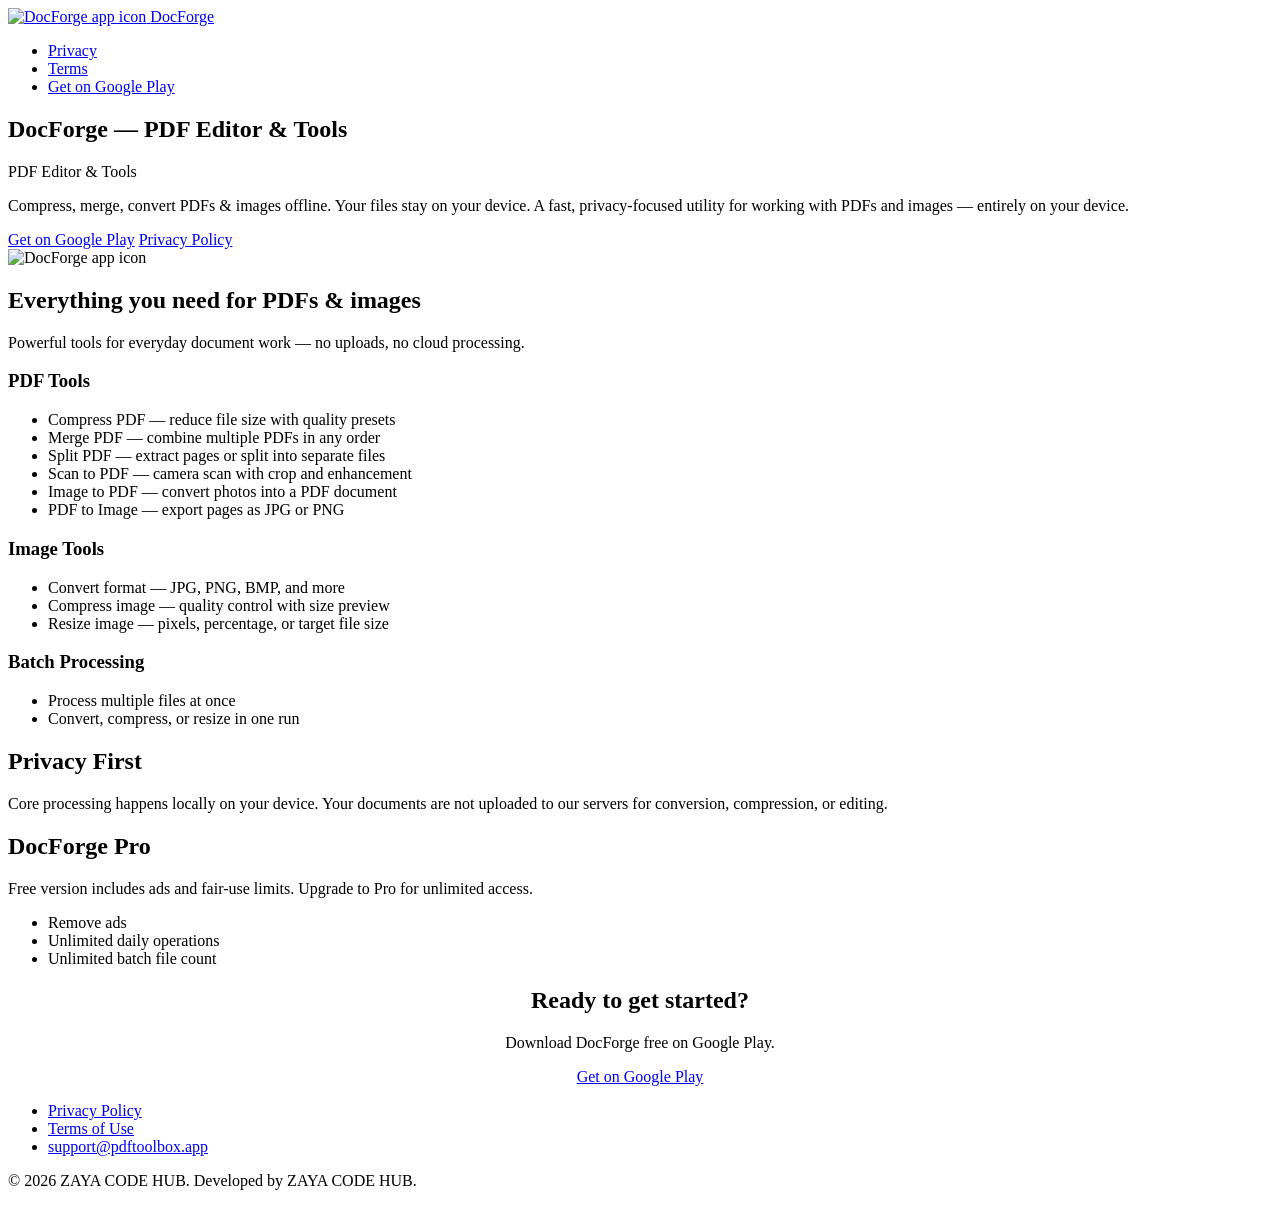
==== website/index.html @ a8a483e5 "Rebrand to DocForge and add production-ready release updates. Includes document processing pipeline," ====
<!DOCTYPE html>
<html lang="en">
<head>
  <meta charset="UTF-8">
  <meta name="viewport" content="width=device-width, initial-scale=1.0">
  <meta name="description" content="DocForge — PDF Editor &amp; Tools. Compress, merge, convert PDFs and images offline. Your files stay on your device.">
  <title>DocForge — PDF Editor &amp; Tools</title>
  <link rel="icon" type="image/png" href="/assets/app-icon.png">
  <link rel="stylesheet" href="/css/styles.css">
</head>
<body>
  <header class="site-header">
    <div class="container header-inner">
      <a href="/" class="brand">
        <img src="/assets/app-icon.png" alt="DocForge app icon" width="40" height="40">
        <span>DocForge</span>
      </a>
      <nav aria-label="Main navigation">
        <ul class="nav-links">
          <li class="nav-legal"><a href="/privacy">Privacy</a></li>
          <li class="nav-legal"><a href="/terms">Terms</a></li>
          <li>
            <a
              class="btn btn-primary"
              href="https://play.google.com/store/apps/details?id=com.pdftoolbox.pdf_image_toolbox"
              target="_blank"
              rel="noopener noreferrer"
            >Get on Google Play</a>
          </li>
        </ul>
      </nav>
    </div>
  </header>

  <main>
    <section class="hero">
      <div class="container hero-grid">
        <div class="hero-content">
          <h1>DocForge — PDF Editor &amp; Tools</h1>
          <p class="hero-tagline">PDF Editor &amp; Tools</p>
          <p class="hero-description">
            Compress, merge, convert PDFs &amp; images offline. Your files stay on your device.
            A fast, privacy-focused utility for working with PDFs and images — entirely on your device.
          </p>
          <div class="hero-actions">
            <a
              class="btn btn-primary"
              href="https://play.google.com/store/apps/details?id=com.pdftoolbox.pdf_image_toolbox"
              target="_blank"
              rel="noopener noreferrer"
            >Get on Google Play</a>
            <a class="btn btn-outline" href="/privacy">Privacy Policy</a>
          </div>
        </div>
        <div class="hero-visual">
          <img class="hero-icon" src="/assets/app-icon.png" alt="DocForge app icon" width="220" height="220">
        </div>
      </div>
    </section>

    <section id="features">
      <div class="container">
        <h2 class="section-title">Everything you need for PDFs &amp; images</h2>
        <p class="section-subtitle">
          Powerful tools for everyday document work — no uploads, no cloud processing.
        </p>
        <div class="features-grid">
          <article class="feature-card">
            <h3>PDF Tools</h3>
            <ul>
              <li>Compress PDF — reduce file size with quality presets</li>
              <li>Merge PDF — combine multiple PDFs in any order</li>
              <li>Split PDF — extract pages or split into separate files</li>
              <li>Scan to PDF — camera scan with crop and enhancement</li>
              <li>Image to PDF — convert photos into a PDF document</li>
              <li>PDF to Image — export pages as JPG or PNG</li>
            </ul>
          </article>
          <article class="feature-card">
            <h3>Image Tools</h3>
            <ul>
              <li>Convert format — JPG, PNG, BMP, and more</li>
              <li>Compress image — quality control with size preview</li>
              <li>Resize image — pixels, percentage, or target file size</li>
            </ul>
          </article>
          <article class="feature-card">
            <h3>Batch Processing</h3>
            <ul>
              <li>Process multiple files at once</li>
              <li>Convert, compress, or resize in one run</li>
            </ul>
          </article>
        </div>
      </div>
    </section>

    <section class="bg-light">
      <div class="container">
        <div class="privacy-callout">
          <h2>Privacy First</h2>
          <p>
            Core processing happens locally on your device. Your documents are not uploaded
            to our servers for conversion, compression, or editing.
          </p>
        </div>
      </div>
    </section>

    <section id="pro">
      <div class="container">
        <h2 class="section-title">DocForge Pro</h2>
        <p class="section-subtitle">
          Free version includes ads and fair-use limits. Upgrade to Pro for unlimited access.
        </p>
        <ul class="pro-list">
          <li>Remove ads</li>
          <li>Unlimited daily operations</li>
          <li>Unlimited batch file count</li>
        </ul>
      </div>
    </section>

    <section class="bg-light">
      <div class="container" style="text-align: center;">
        <h2 class="section-title">Ready to get started?</h2>
        <p class="section-subtitle">Download DocForge free on Google Play.</p>
        <a
          class="btn btn-primary"
          href="https://play.google.com/store/apps/details?id=com.pdftoolbox.pdf_image_toolbox"
          target="_blank"
          rel="noopener noreferrer"
        >Get on Google Play</a>
      </div>
    </section>
  </main>

  <footer class="site-footer">
    <div class="container footer-inner">
      <ul class="footer-links">
        <li><a href="/privacy">Privacy Policy</a></li>
        <li><a href="/terms">Terms of Use</a></li>
        <li><a href="mailto:support@pdftoolbox.app">support@pdftoolbox.app</a></li>
      </ul>
      <p class="footer-copy">© 2026 ZAYA CODE HUB. Developed by ZAYA CODE HUB.</p>
    </div>
  </footer>
</body>
</html>
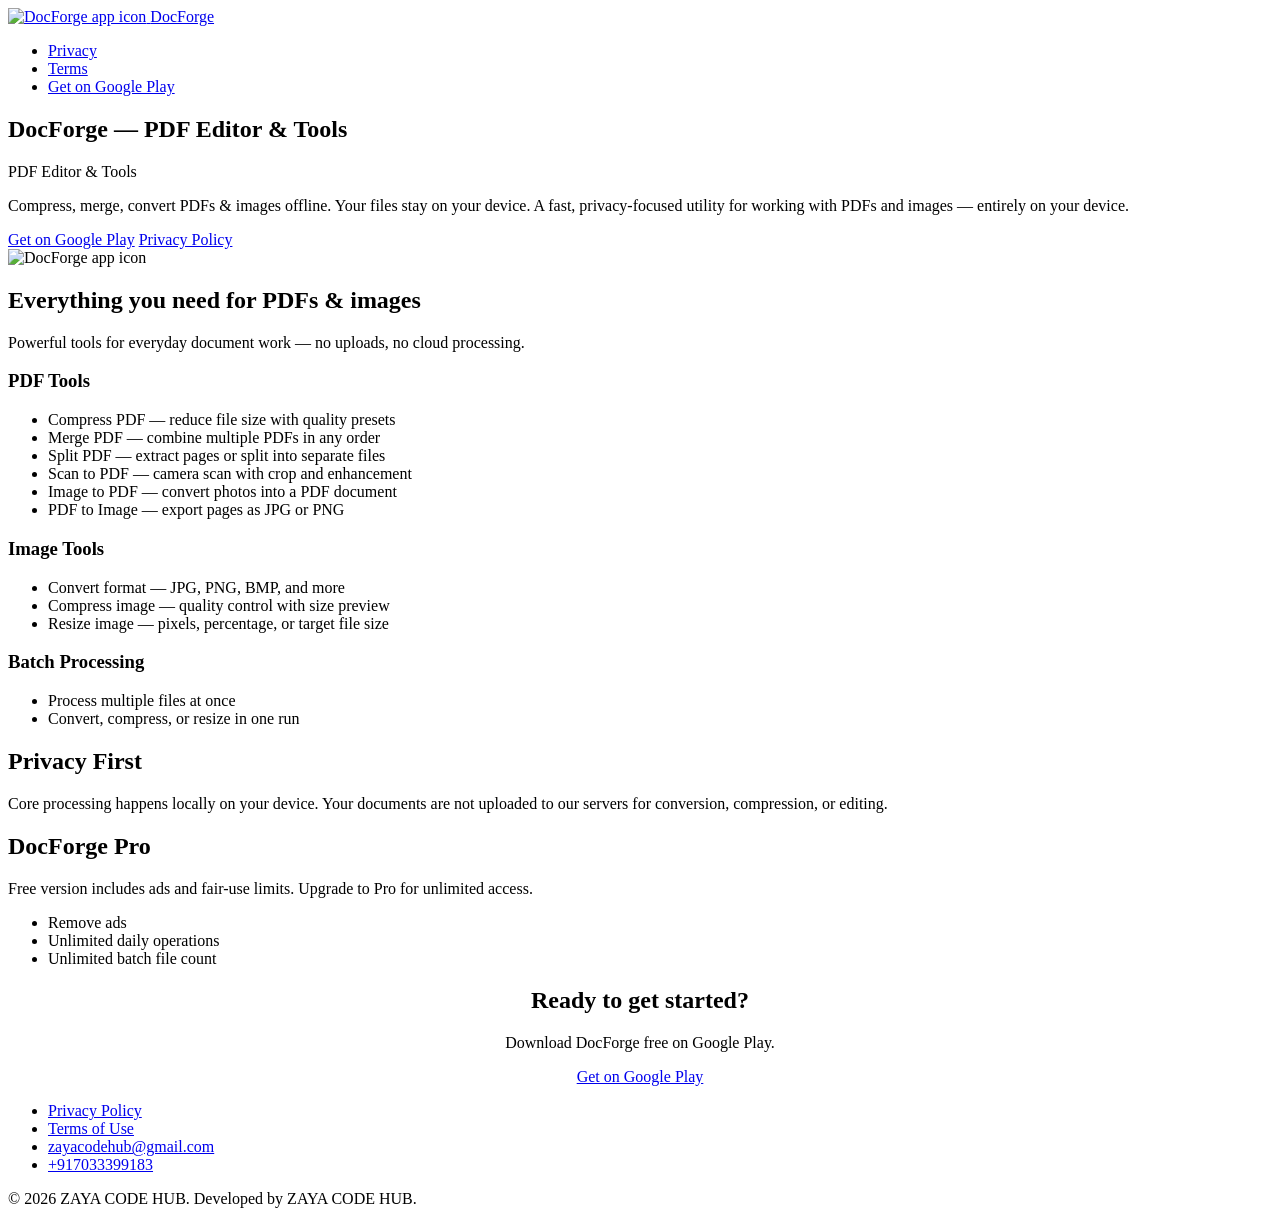
==== commit 6edcc009: "Update support contact to zayacodehub@gmail.com and phone number. Updates app constants, settings, p" ====
--- a/website/index.html
+++ b/website/index.html
@@ -140,7 +140,8 @@
       <ul class="footer-links">
         <li><a href="/privacy">Privacy Policy</a></li>
         <li><a href="/terms">Terms of Use</a></li>
-        <li><a href="mailto:support@pdftoolbox.app">support@pdftoolbox.app</a></li>
+        <li><a href="mailto:zayacodehub@gmail.com">zayacodehub@gmail.com</a></li>
+        <li><a href="tel:+917033399183">+917033399183</a></li>
       </ul>
       <p class="footer-copy">© 2026 ZAYA CODE HUB. Developed by ZAYA CODE HUB.</p>
     </div>
